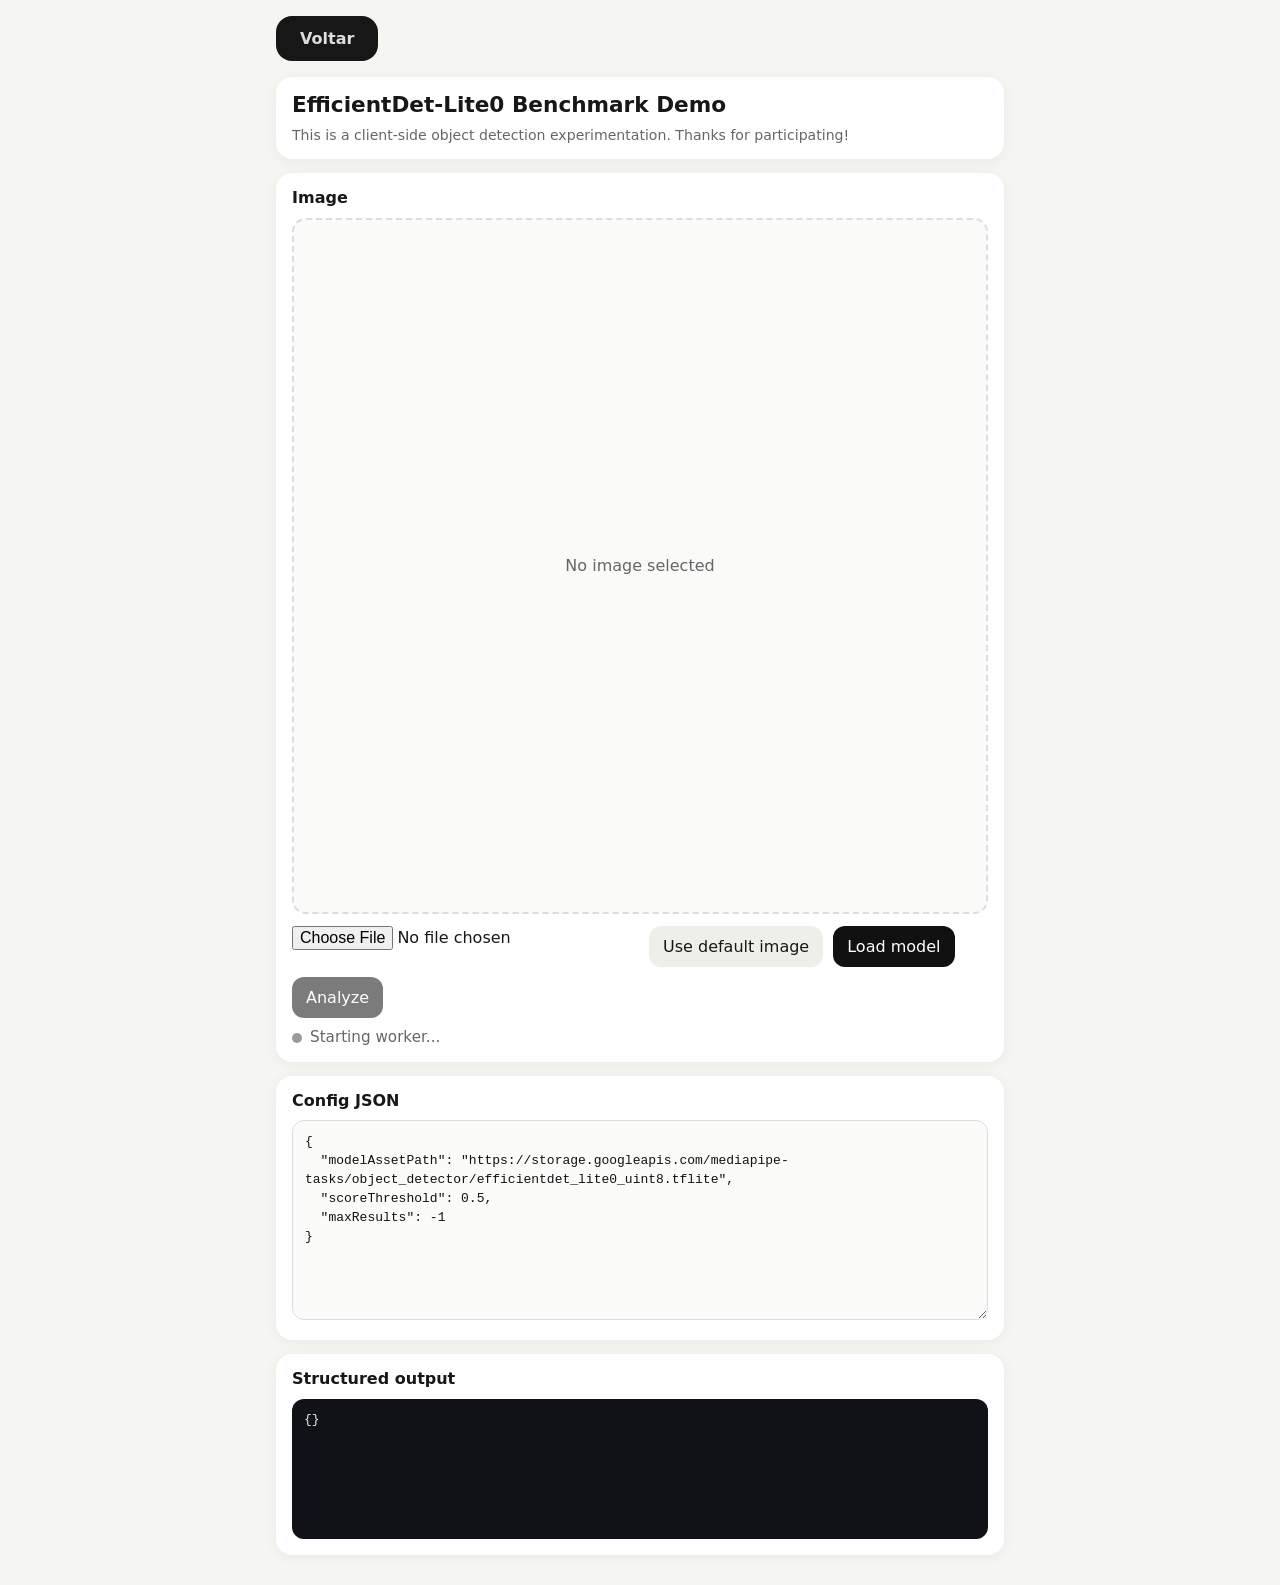
==== demos/efficientdet-lite0-benchmark/index.html @ 35f92c9c "feature/navegação entre páginas" ====
<!DOCTYPE html>
<html lang="en">
<head>
  <meta charset="UTF-8" />
  <meta
    name="viewport"
    content="width=device-width, initial-scale=1, viewport-fit=cover"
  />
  <title>EfficientDet-Lite0 Benchmark Demo</title>
  <style>
    * { box-sizing: border-box; }

    :root {
      --bg: #f5f5f2;
      --card: #ffffff;
      --text: #171717;
      --muted: #666;
      --line: #ddd;
      --soft: #efefe9;
      --radius: 16px;
    }

    body {
      display: flex;
      align-items: center;
      margin: 0;
      font-family: system-ui, -apple-system, BlinkMacSystemFont, "Segoe UI", sans-serif;
      background: var(--bg);
      color: var(--text);
    }

    .wrap {
      max-width: 760px;
      margin: 0 auto;
      padding: 16px;
    }

    .card {
      background: var(--card);
      border-radius: var(--radius);
      padding: 16px;
      margin-bottom: 14px;
      box-shadow: 0 2px 14px rgba(0,0,0,0.05);
    }

    h1, h2 {
      margin: 0 0 10px 0;
      line-height: 1.15;
    }

    h1 { font-size: 1.35rem; }
    h2 { font-size: 1rem; }

    .muted {
      color: var(--muted);
    }

    .preview {
      width: 100%;
      aspect-ratio: 1 / 1;
      border: 2px dashed var(--line);
      border-radius: 14px;
      background: #fafaf8;
      display: grid;
      place-items: center;
      overflow: hidden;
      margin-bottom: 12px;
    }

    .preview img {
      width: 100%;
      height: 100%;
      object-fit: contain;
      display: none;
      background: #fff;
    }

    .placeholder {
      text-align: center;
      color: var(--muted);
      padding: 20px;
    }

    .controls {
      display: flex;
      flex-wrap: wrap;
      gap: 10px;
    }

    button, input[type="file"] {
      font: inherit;
    }

    button {
      border: 0;
      border-radius: 12px;
      padding: 11px 14px;
      background: #111;
      color: white;
      cursor: pointer;
    }

    button.secondary {
      background: var(--soft);
      color: var(--text);
    }

    button:disabled {
      opacity: 0.55;
      cursor: not-allowed;
    }

    .link-button {
      border: none;
      display: inline-flex;
      align-items: start;
      flex-direction: column;
      margin-top: 1rem;
      font-family: inherit;
      text-decoration: none;

      width: fit-content;
      margin: 0 0 16px 0;

      padding: 0.8rem 1.5rem;

      background-color: var(--text);
      color: var(--line);
      border-radius: 16px;
      font-weight: bold;

      cursor: pointer;
      transition: all 0.3s ease;
    }

    textarea {
      width: 100%;
      min-height: 200px;
      border: 1px solid var(--line);
      border-radius: 12px;
      padding: 12px;
      resize: vertical;
      font: 13px/1.45 ui-monospace, SFMono-Regular, Menlo, Consolas, monospace;
      background: #fbfbfa;
      color: #111;
    }

    .status-line {
      display: flex;
      gap: 8px;
      align-items: flex-start;
      margin-top: 10px;
      min-height: 1.2em;
      font-size: 0.95rem;
    }

    .dot {
      width: 10px;
      height: 10px;
      border-radius: 999px;
      background: #999;
      margin-top: 0.33rem;
      flex: 0 0 auto;
    }

    .dot.ok { background: #1c9b4a; }
    .dot.busy { background: #d38c00; }
    .dot.err { background: #c83737; }

    pre {
      margin: 0;
      white-space: pre-wrap;
      word-break: break-word;
      background: #101217;
      color: #ecedf0;
      border-radius: 12px;
      padding: 12px;
      overflow: auto;
      font: 13px/1.45 ui-monospace, SFMono-Regular, Menlo, Consolas, monospace;
      min-height: 140px;
    }

    .tiny {
      font-size: 0.88rem;
    }

    .preview {
      position: relative;
    }

    .preview img,
    .preview canvas {
      position: absolute;
      inset: 0;
      width: 100%;
      height: 100%;
    }

    .preview canvas {
      pointer-events: none;
      display: none;
    }


    dialog {
      border: 0;
      border-radius: 16px;
      padding: 0;
      max-width: min(520px, calc(100vw - 24px));
      width: 100%;
      box-shadow: 0 12px 40px rgba(0,0,0,0.18);
    }

    dialog::backdrop {
      background: rgba(0,0,0,0.35);
    }

    .modal-box {
      background: var(--card);
      padding: 18px;
    }

    .modal-box p {
      margin: 0 0 10px 0;
      color: var(--muted);
      line-height: 1.5;
    }

    .modal-actions {
      display: flex;
      gap: 10px;
      justify-content: flex-end;
      margin-top: 14px;
    }

    .modal-progress {
      min-height: 180px;
      display: flex;
      flex-direction: column;
      align-items: center;
      justify-content: center;
      gap: 14px;
      text-align: center;
    }

    .spinner {
      width: 46px;
      height: 46px;
      border-radius: 999px;
      border: 4px solid #ddd;
      border-top-color: #111;
      animation: spin 1s linear infinite;
    }

    @keyframes spin {
      to { transform: rotate(360deg); }
    }
  </style>
</head>
<body>
  <div class="wrap">
    <a href="../../index.html" class="link-button">Voltar</a>
    <div class="card">
      <h1>EfficientDet-Lite0 Benchmark Demo</h1>
      <div class="muted tiny">
        This is a client-side object detection experimentation. Thanks for participating!
      </div>
    </div>

    <div class="card">
      <h2>Image</h2>
      <div class="preview">
        <img id="preview" alt="Preview image" />
        <canvas id="overlay"></canvas>
        <div id="placeholder" class="placeholder">No image selected</div>
      </div>

      <div class="controls">
        <input id="imageInput" type="file" accept="image/*" />
        <button id="useDefaultBtn" class="secondary" type="button">Use default image</button>
        <button id="loadBtn" type="button">Load model</button>
        <button id="analyzeBtn" type="button" disabled>Analyze</button>
      </div>

      <div class="status-line">
        <div id="statusDot" class="dot"></div>
        <div id="statusText" class="muted">Starting worker...</div>
      </div>
    </div>

    <div class="card">
      <h2>Config JSON</h2>
      <textarea id="configInput">
{
  "modelAssetPath": "https://storage.googleapis.com/mediapipe-tasks/object_detector/efficientdet_lite0_uint8.tflite",
  "scoreThreshold": 0.5,
  "maxResults": -1
}
      </textarea>
    </div>

    <div class="card">
      <h2>Structured output</h2>
      <pre id="output">{}</pre>
    </div>
  </div>

  <dialog id="consentModal">
    <form method="dialog" class="modal-box">
      <h2>Consentimento</h2>
      <p>
        Este benchmark coleta somente dados técnicos do navegador, do dispositivo e do desempenho da análise.
      </p>
      <p>
        Os dados serão enviados para fins de pesquisa e desenvolvimento. Sem consentimento, o benchmark não pode ser utilizado.
      </p>
      <div class="modal-actions">
        <button id="declineConsentBtn" class="secondary" value="decline" type="submit">Não aceito</button>
        <button id="acceptConsentBtn" value="accept" type="submit">Aceito</button>
      </div>
    </form>
  </dialog>

  <dialog id="progressModal">
    <div class="modal-box modal-progress">
      <div class="spinner"></div>
      <div id="progressModalText" class="muted">Processando...</div>
    </div>
  </dialog>

  <script type="module" src="../../src/demos/efficientdet-lite0-benchmark/app.js"></script>
</body>
</html>
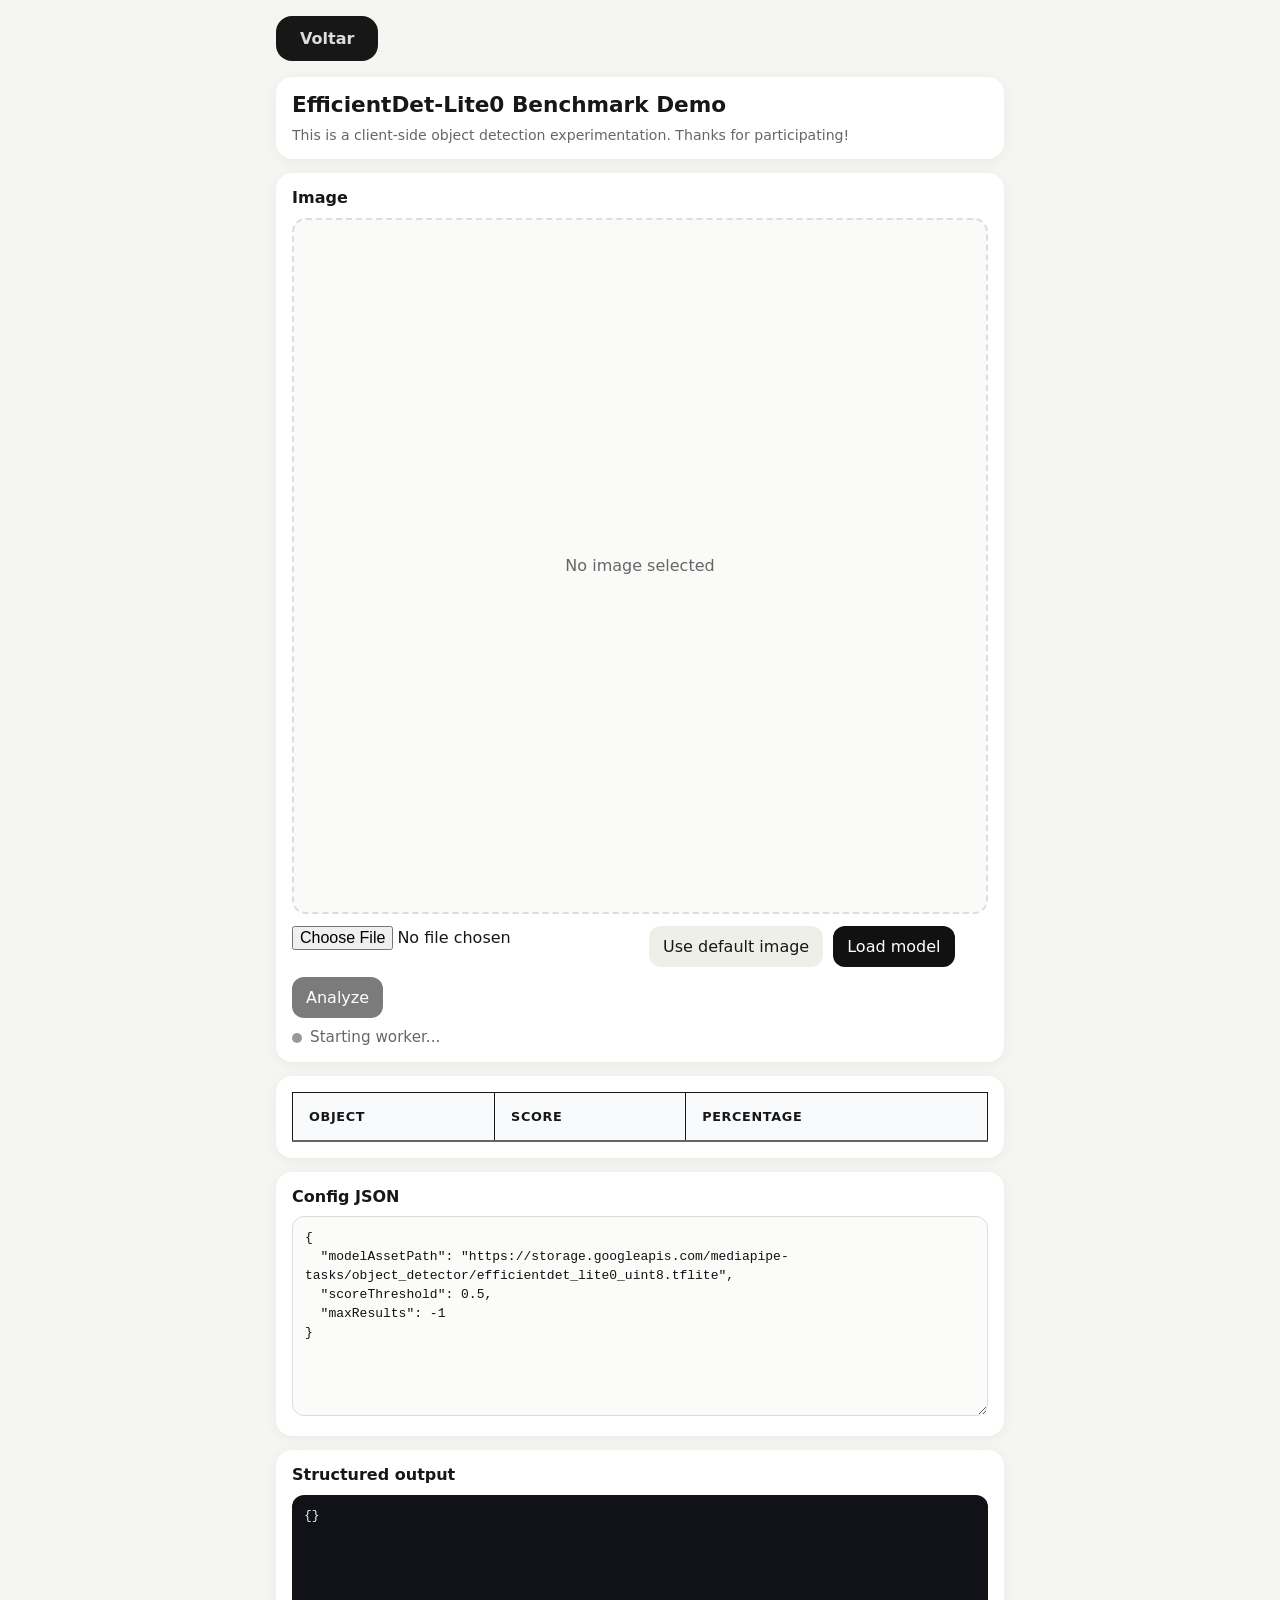
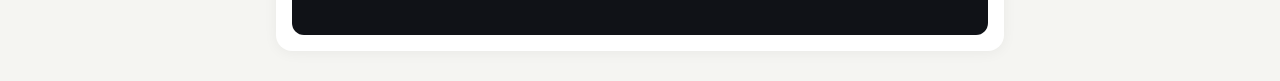
==== commit 1fe4ca68: "feature/tabela com scores e objectName" ====
--- a/demos/efficientdet-lite0-benchmark/index.html
+++ b/demos/efficientdet-lite0-benchmark/index.html
@@ -252,6 +252,43 @@
       animation: spin 1s linear infinite;
     }
 
+    .object-table {
+      border-collapse: collapse;
+      width: 100%;
+      text-align: left;
+    }
+
+    .object-table th {
+      background-color: #f8fafc;
+      font-weight: 600;
+      font-size: 0.80rem;
+      text-transform: uppercase;
+      letter-spacing: 0.05em;
+      border: 1px solid;
+      padding: 1rem;
+      border-bottom: 2px solid var(--muted, #e2e8f0);
+    }
+
+    .object-table td{
+      border-bottom: 1px solid var(--muted, #e2e8f0);
+      color: #334155;
+      text-align: left;
+      padding: 1rem;
+    }
+
+    .object-table tr:last-child td {
+      border-bottom: none;
+    }
+
+    .object-table tr:nth-child(even) {
+      background-color: #fcfcfc;
+    }
+
+    .object-table tr:hover {
+      background-color: #f1f5f9;
+      transition: background-color 0.2s ease-in-out;
+    }
+
     @keyframes spin {
       to { transform: rotate(360deg); }
     }
@@ -286,6 +323,16 @@
         <div id="statusDot" class="dot"></div>
         <div id="statusText" class="muted">Starting worker...</div>
       </div>
+    </div>
+
+    <div class="card">
+      <table class="object-table" id="objectScoreTable">
+        <tr>
+          <th>Object</th>
+          <th>Score</th>
+          <th>Percentage</th>
+        </tr>
+      </table>
     </div>
 
     <div class="card">
